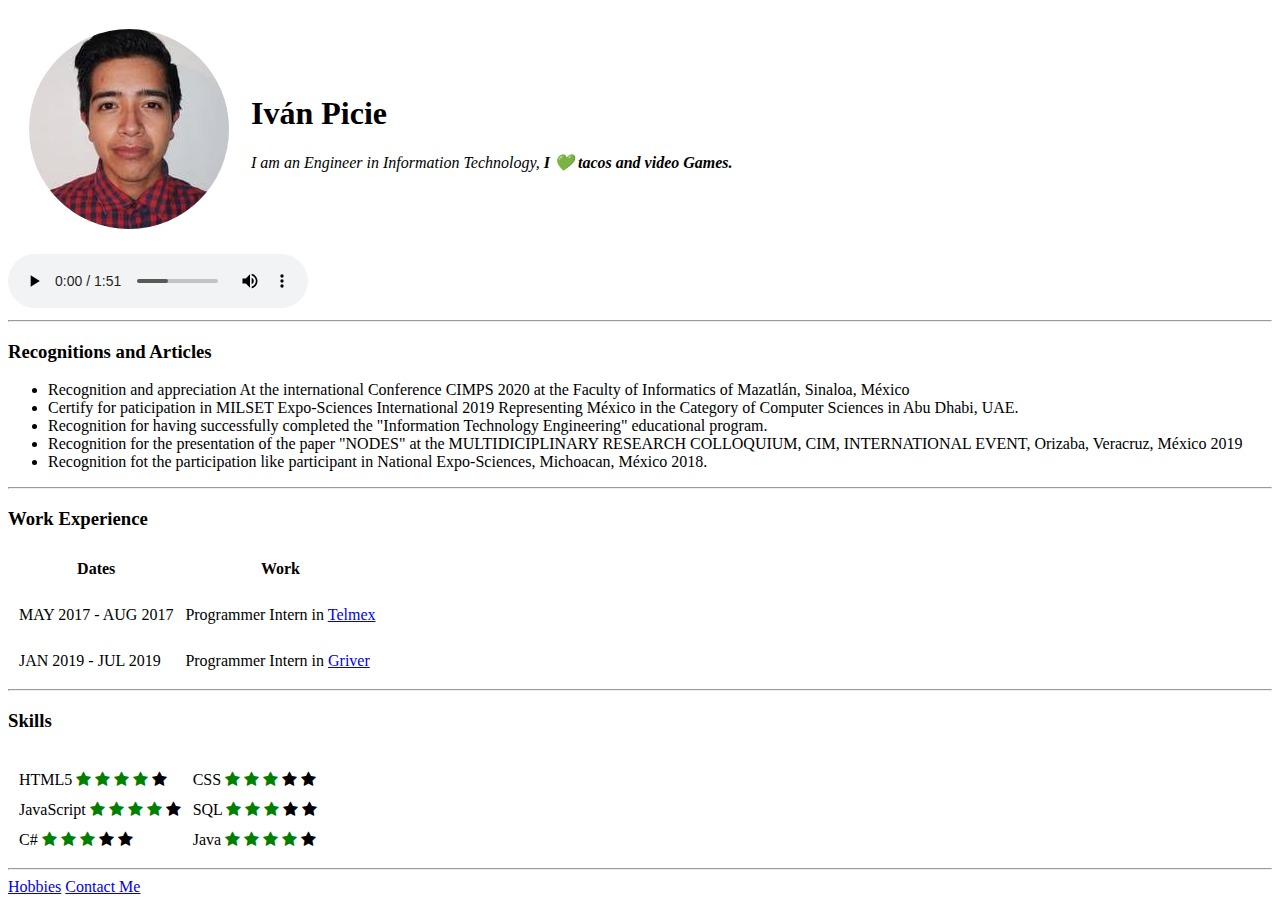
==== index.html @ b240b6b1 "Add initial cv website files" ====
<!DOCTYPE html>
<html lang="en" dir="ltr">

<head>
  <meta charset="utf-8">
  <title>&#9889; Iván Picie &#128126; &#128187;</title>
  <link rel="stylesheet" href="https://cdnjs.cloudflare.com/ajax/libs/font-awesome/4.7.0/css/font-awesome.min.css">
  <style>
    .checked {
      color: green;
    }
  </style>
</head>

<body>
  <table cellspacing="20">
    <tr>
      <td><img src="resources/img/ivan.png" alt="Ivan profile picture"></td>
      <td>
        <h1>Iván Picie</h1>
        <p><em>I am an Engineer in Information Technology,<strong> I &#128154; tacos and video Games.</strong><br></em></p>
      </td>
    </tr>
  </table>

  <audio src="resources/sounds/Destiny.mp3" controls autoplay loop></audio>

  <img src="resources" alt="">
  <hr>
  <h3>Recognitions and Articles</h3>
  <ul>
    <li>Recognition and appreciation At the international Conference CIMPS 2020 at the Faculty of Informatics of Mazatlán, Sinaloa, México</li>
    <li>Certify for paticipation in MILSET Expo-Sciences International 2019 Representing México in the Category of Computer Sciences in Abu Dhabi, UAE.</li>
    <li>Recognition for having successfully completed the "Information Technology Engineering" educational program.</li>
    <li>Recognition for the presentation of the paper "NODES" at the MULTIDICIPLINARY RESEARCH COLLOQUIUM, CIM, INTERNATIONAL EVENT, Orizaba, Veracruz, México 2019</li>
    <li>Recognition fot the participation like participant in National Expo-Sciences, Michoacan, México 2018.</li>
  </ul>
  <hr>
  <h3>Work Experience</h3>
  <table cellspacing="10">
    <thead>
      <tr>
        <th>Dates</th>
        <th>Work</th>
      </tr>
    </thead>
    <tbody>
      <tr>
        <td>MAY 2017 - AUG 2017</td>
        <td>
          <p>Programmer Intern in <a href="https://telmex.com/" target="_blank">Telmex</a>
        </td>
      </tr>
      <tr>
        <td>JAN 2019 - JUL 2019</td>
        <td>Programmer Intern in <a href="https://griver.com.mx/" target="_blank">Griver</a></td>
      </tr>
    </tbody>
    <tfoot>

    </tfoot>
  </table>
  <hr>
  <h3>Skills</h3>
  <table cellspacing="10">
    <tbody>
      <tr>
        <tr>
          <td>HTML5
            <span class="fa fa-star checked"></span>
            <span class="fa fa-star checked"></span>
            <span class="fa fa-star checked"></span>
            <span class="fa fa-star checked"></span>
            <span class="fa fa-star"></span>
          </td>
          <td>CSS
            <span class="fa fa-star checked"></span>
            <span class="fa fa-star checked"></span>
            <span class="fa fa-star checked"></span>
            <span class="fa fa-star"></span>
            <span class="fa fa-star"></span>
          </td>
        </tr>
        <td>JavaScript
          <span class="fa fa-star checked"></span>
          <span class="fa fa-star checked"></span>
          <span class="fa fa-star checked"></span>
          <span class="fa fa-star checked"></span>
          <span class="fa fa-star"></span>
        </td>
        <td>SQL
          <span class="fa fa-star checked"></span>
          <span class="fa fa-star checked"></span>
          <span class="fa fa-star checked"></span>
          <span class="fa fa-star"></span>
          <span class="fa fa-star"></span>
        </td>
      </tr>
      <tr>
        <td>C#
          <span class="fa fa-star checked"></span>
          <span class="fa fa-star checked"></span>
          <span class="fa fa-star checked"></span>
          <span class="fa fa-star"></span>
          <span class="fa fa-star"></span>
        </td>
        <td>Java
          <span class="fa fa-star checked"></span>
          <span class="fa fa-star checked"></span>
          <span class="fa fa-star checked"></span>
          <span class="fa fa-star checked"></span>
          <span class="fa fa-star"></span>
        </td>
      </tr>
    </tbody>
  </table>
  <hr>
  <a href="hobbies.html">Hobbies</a>
  <a href="contact-me.html">Contact Me</a>
</body>

</html>
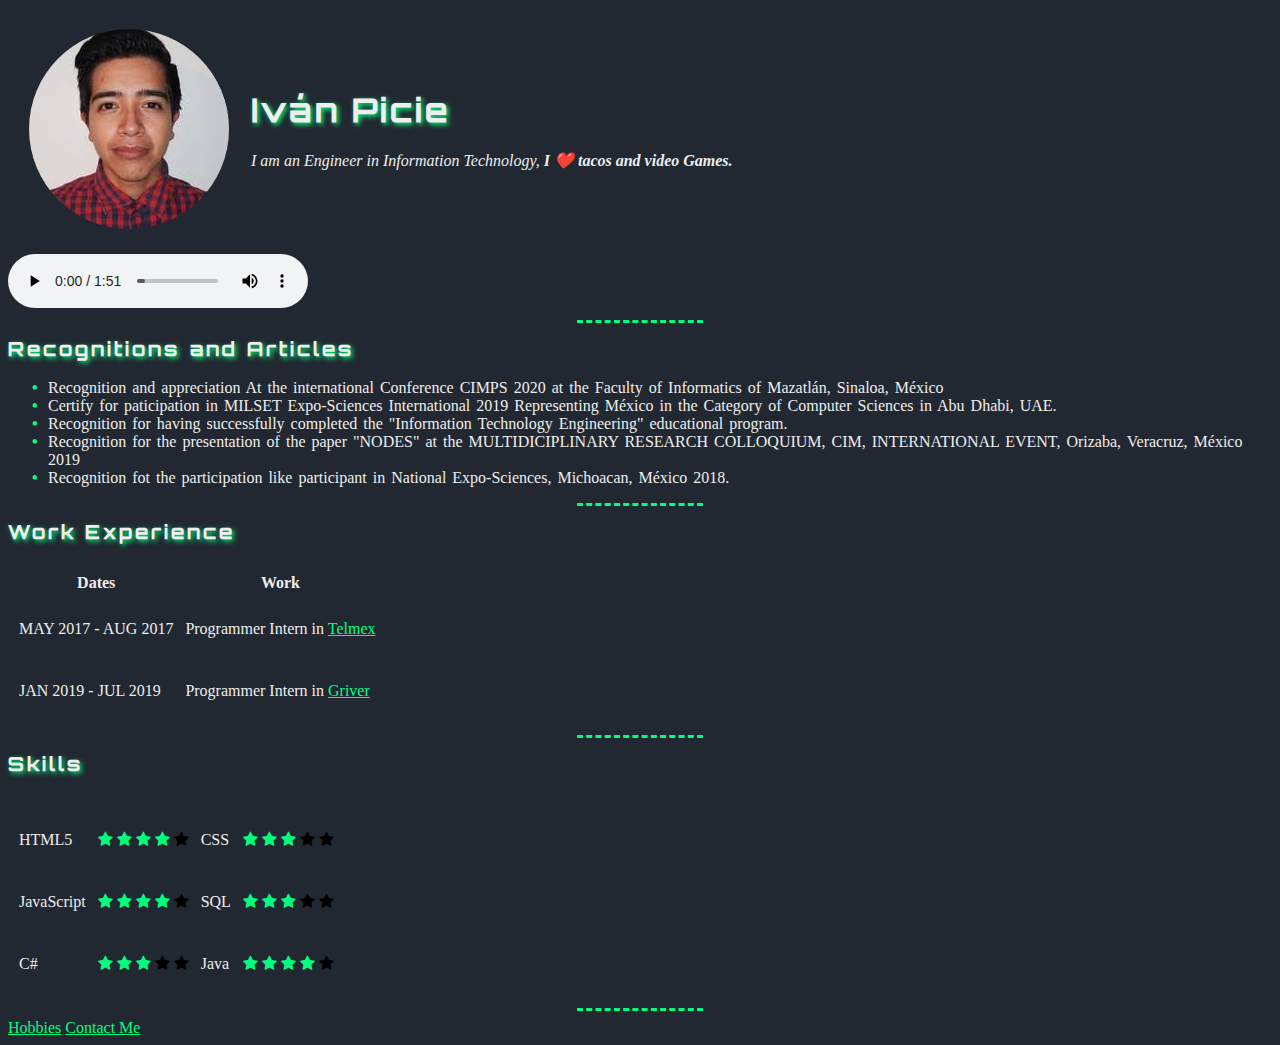
==== commit 15d6b6ff: "update files cv" ====
--- a/index.html
+++ b/index.html
@@ -5,11 +5,7 @@
   <meta charset="utf-8">
   <title>&#9889; Iván Picie &#128126; &#128187;</title>
   <link rel="stylesheet" href="https://cdnjs.cloudflare.com/ajax/libs/font-awesome/4.7.0/css/font-awesome.min.css">
-  <style>
-    .checked {
-      color: green;
-    }
-  </style>
+  <link rel="stylesheet" href="resources/css/style.css">
 </head>
 
 <body>
@@ -18,7 +14,7 @@
       <td><img src="resources/img/ivan.png" alt="Ivan profile picture"></td>
       <td>
         <h1>Iván Picie</h1>
-        <p><em>I am an Engineer in Information Technology,<strong> I &#128154; tacos and video Games.</strong><br></em></p>
+        <p><em>I am an Engineer in Information Technology,<strong> I ❤️ tacos and video Games.</strong><br></em></p>
       </td>
     </tr>
   </table>
@@ -46,14 +42,20 @@
     </thead>
     <tbody>
       <tr>
-        <td>MAY 2017 - AUG 2017</td>
+        <td>
+          <p>MAY 2017 - AUG 2017</p>
+        </td>
         <td>
           <p>Programmer Intern in <a href="https://telmex.com/" target="_blank">Telmex</a>
         </td>
       </tr>
       <tr>
-        <td>JAN 2019 - JUL 2019</td>
-        <td>Programmer Intern in <a href="https://griver.com.mx/" target="_blank">Griver</a></td>
+        <td>
+          <p>JAN 2019 - JUL 2019</p>
+        </td>
+        <td>
+          <p>Programmer Intern in <a href="https://griver.com.mx/" target="_blank">Griver</a></p>
+        </td>
       </tr>
     </tbody>
     <tfoot>
@@ -65,51 +67,65 @@
   <table cellspacing="10">
     <tbody>
       <tr>
-        <tr>
-          <td>HTML5
-            <span class="fa fa-star checked"></span>
-            <span class="fa fa-star checked"></span>
-            <span class="fa fa-star checked"></span>
-            <span class="fa fa-star checked"></span>
-            <span class="fa fa-star"></span>
-          </td>
-          <td>CSS
-            <span class="fa fa-star checked"></span>
-            <span class="fa fa-star checked"></span>
-            <span class="fa fa-star checked"></span>
-            <span class="fa fa-star"></span>
-            <span class="fa fa-star"></span>
-          </td>
-        </tr>
-        <td>JavaScript
+      <tr>
+        <td>
+          <p>HTML5</p>
+        </td>
+        <td>
           <span class="fa fa-star checked"></span>
           <span class="fa fa-star checked"></span>
           <span class="fa fa-star checked"></span>
           <span class="fa fa-star checked"></span>
-          <span class="fa fa-star"></span>
+          <span class="fa fa-star "></span>
         </td>
-        <td>SQL
+        <td>
+          <p>CSS</p>
+        </td>
+        <td><span class="fa fa-star checked"></span>
+        <span class="fa fa-star checked"></span>
+        <span class="fa fa-star checked"></span>
+        <span class="fa fa-star "></span>
+        <span class="fa fa-star "></span>
+      </td>
+      </tr>
+      <td>
+        <p>JavaScript</p>
+      </td>
+      <td>
+        <span class="fa fa-star checked"></span>
+        <span class="fa fa-star checked"></span>
+        <span class="fa fa-star checked"></span>
+        <span class="fa fa-star checked"></span>
+        <span class="fa fa-star "></span>
+      </td>
+      <td>
+        <p>SQL</p>
+      </td>
+      <td><span class="fa fa-star checked"></span>
+      <span class="fa fa-star checked"></span>
+      <span class="fa fa-star checked"></span>
+      <span class="fa fa-star "></span>
+      <span class="fa fa-star "></span>
+    </td>
+      </tr>
+      <tr>
+        <td>
+          <p>C#</p>
+        </td>
+        <td><span class="fa fa-star checked"></span>
+          <span class="fa fa-star checked"></span>
+          <span class="fa fa-star checked"></span>
+          <span class="fa fa-star "></span>
+          <span class="fa fa-star "></span>
+        </td>
+        <td>
+          <p>Java</p>
+        </td>
+        <td> <span class="fa fa-star checked"></span>
           <span class="fa fa-star checked"></span>
           <span class="fa fa-star checked"></span>
           <span class="fa fa-star checked"></span>
-          <span class="fa fa-star"></span>
-          <span class="fa fa-star"></span>
-        </td>
-      </tr>
-      <tr>
-        <td>C#
-          <span class="fa fa-star checked"></span>
-          <span class="fa fa-star checked"></span>
-          <span class="fa fa-star checked"></span>
-          <span class="fa fa-star"></span>
-          <span class="fa fa-star"></span>
-        </td>
-        <td>Java
-          <span class="fa fa-star checked"></span>
-          <span class="fa fa-star checked"></span>
-          <span class="fa fa-star checked"></span>
-          <span class="fa fa-star checked"></span>
-          <span class="fa fa-star"></span>
+          <span class="fa fa-star "></span>
         </td>
       </tr>
     </tbody>
--- a/resources/css/style.css
+++ b/resources/css/style.css
@@ -0,0 +1,48 @@
+.checked {
+  color: #00ff7f;
+}
+@font-face {
+  font-family: 'Orbitron';
+  src: url(Orbitron.ttf);
+}
+hr{
+  border-color: #00ff7f;
+  border-width: 7px;
+  border-style: none;
+  border-top-style:dashed;
+  border-top-width: medium;
+  width: 10%;
+}
+body{
+  background-color: #222831;
+}
+h1,h3{
+  color: #eeeeee;
+  text-shadow: 2px 2px 5px #00ff7f;
+  letter-spacing: 3px;
+  font-family:'Orbitron';
+}
+li,p,label{
+  color: #eeeeee;
+}
+th{
+  color: #eeeeee;
+}
+li{
+  word-spacing: 2px;
+}
+a{
+  color: #00ff7f;
+}
+ul{
+  list-style: none;
+}
+
+ul li::before{
+  content: "\2022";  /* Add content: \2022 is the CSS Code/unicode for a bullet */
+  color: #00ff7f; /* Change the color */
+  font-weight: bold; /* If you want it to be bold */
+  display: inline-block; /* Needed to add space between the bullet and the text */
+  width: 1em; /* Also needed for space (tweak if needed) */
+  margin-left: -1em; /* Also needed for space (tweak if needed) */
+}
